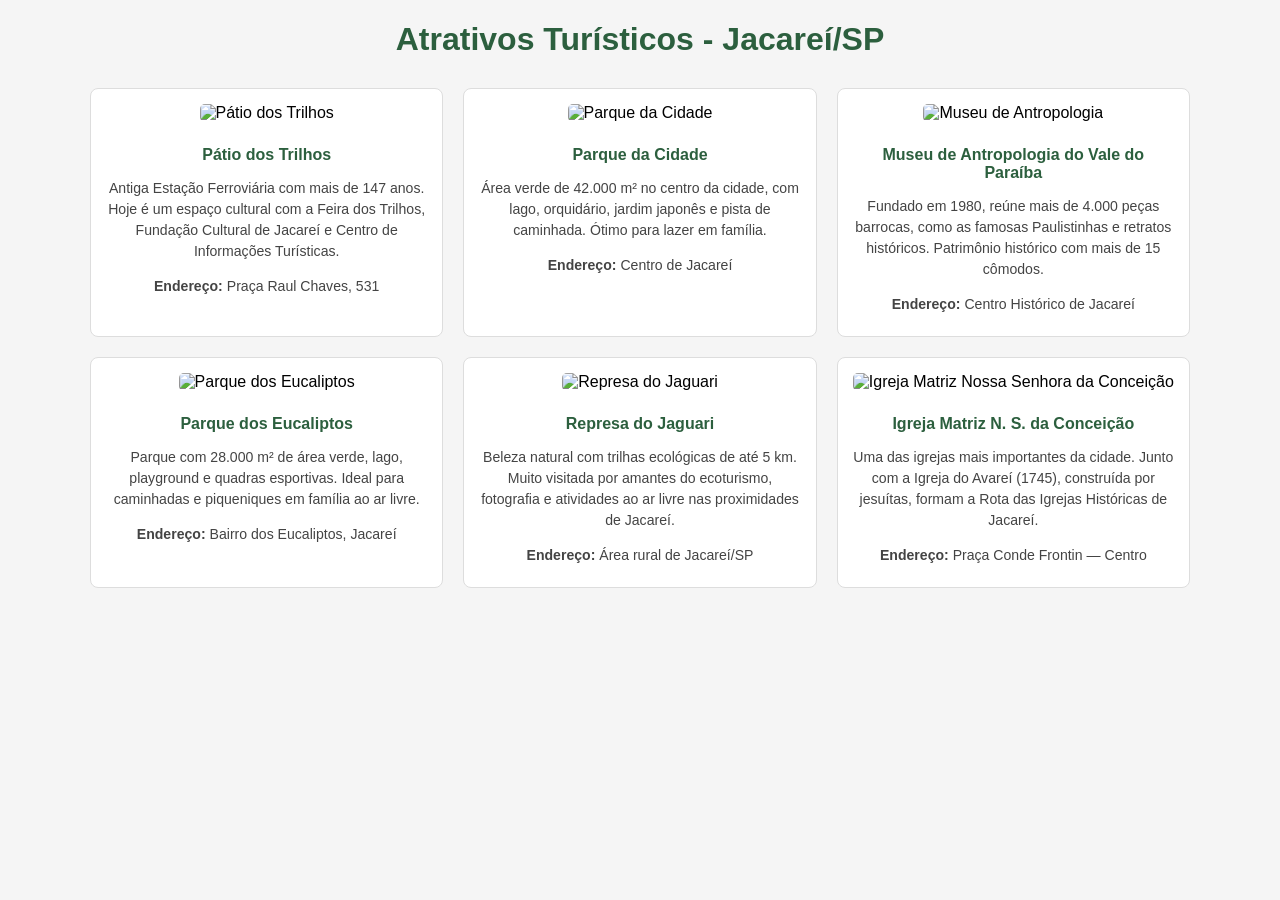
==== atrativos-jacarei (1)/atrativos-jacarei/index.html @ 8fc8e609 "feat: adicionar página de atrativos turísticos de Jacareí com estilo e conteúdo" ====
<!DOCTYPE html>
<html lang="pt-BR">
<head>
  <!--
    Desenvolvido com auxílio de IA: Claude (Anthropic - claude.ai)
    A IA foi utilizada para me auxiliar a gerar o código HTML e CSS e organizar
    as informações sobre os atrativos turísticos de Jacareí/SP.
    Usei também a IA para me dar a descrisção de cada atrativo e o endereço.
  -->
  <title>Atrativos Turísticos - Jacareí</title>
  <link rel="stylesheet" href="style.css" />
</head>
<body>

  <h1>Atrativos Turísticos - Jacareí/SP</h1>

  <div class="grid">

    <div class="card">
      <img src="https://www.jacarei.sp.gov.br/wp-content/uploads/2022/02/patio-dos-Trilhos-840x498.jpg" alt="Pátio dos Trilhos" />
      <h2>Pátio dos Trilhos</h2>
      <p>Antiga Estação Ferroviária com mais de 147 anos. Hoje é um espaço cultural com a Feira dos Trilhos, Fundação Cultural de Jacareí e Centro de Informações Turísticas.</p>
      <p><strong>Endereço:</strong> Praça Raul Chaves, 531</p>
    </div>

    <div class="card">
      <img src="https://www.jacarei.sp.gov.br/parque-da-cidade/img_8264/" alt="Parque da Cidade" />
      <h2>Parque da Cidade</h2>
      <p>Área verde de 42.000 m² no centro da cidade, com lago, orquidário, jardim japonês e pista de caminhada. Ótimo para lazer em família.</p>
      <p><strong>Endereço:</strong> Centro de Jacareí</p>
    </div>

    <div class="card">
      <img src="https://www.jacarei.sp.gov.br/wp-content/uploads/2018/04/Museu2-1-550x393.jpg" alt="Museu de Antropologia" />
      <h2>Museu de Antropologia do Vale do Paraíba</h2>
      <p>Fundado em 1980, reúne mais de 4.000 peças barrocas, como as famosas Paulistinhas e retratos históricos. Patrimônio histórico com mais de 15 cômodos.</p>
      <p><strong>Endereço:</strong> Centro Histórico de Jacareí</p>
    </div>

    <div class="card">
      <img src="https://www.jacarei.sp.gov.br/wp-content/uploads/2017/09/Pq_Eucaliptos_1.jpg" alt="Parque dos Eucaliptos" />
      <h2>Parque dos Eucaliptos</h2>
      <p>Parque com 28.000 m² de área verde, lago, playground e quadras esportivas. Ideal para caminhadas e piqueniques em família ao ar livre.</p>
      <p><strong>Endereço:</strong> Bairro dos Eucaliptos, Jacareí</p>
    </div>

    <div class="card">
      <img src="https://dynamic-media-cdn.tripadvisor.com/media/photo-o/1c/cb/3b/e6/represa-de-jaguari.jpg?w=1200&h=-1&s=1" alt="Represa do Jaguari" />
      <h2>Represa do Jaguari</h2>
      <p>Beleza natural com trilhas ecológicas de até 5 km. Muito visitada por amantes do ecoturismo, fotografia e atividades ao ar livre nas proximidades de Jacareí.</p>
      <p><strong>Endereço:</strong> Área rural de Jacareí/SP</p>
    </div>

    <div class="card">
      <img src="https://vault-us-east-1.pulsarimagens.com.br/file/thumb/79DM649.jpg" alt="Igreja Matriz Nossa Senhora da Conceição" />
      <h2>Igreja Matriz N. S. da Conceição</h2>
      <p>Uma das igrejas mais importantes da cidade. Junto com a Igreja do Avareí (1745), construída por jesuítas, formam a Rota das Igrejas Históricas de Jacareí.</p>
      <p><strong>Endereço:</strong> Praça Conde Frontin — Centro</p>
    </div>

  </div>

</body>
</html>
---- atrativos-jacarei (1)/atrativos-jacarei/style.css ----
body {
  font-family: Arial, sans-serif;
  background-color: #f5f5f5;
  margin: 20px;
}

h1 {
  text-align: center;
  color: #2c5f3e;
  margin-bottom: 30px;
}

.grid {
  display: grid;
  grid-template-columns: repeat(3, 1fr);
  gap: 20px;
  max-width: 1100px;
  margin: 0 auto;
}

.card {
  background: #ffffff;
  border: 1px solid #ddd;
  border-radius: 8px;
  padding: 15px;
  text-align: center;
  transition: opacity 0.3s;
}

.card:hover {
  opacity: 0.85;
}

.card img {
  width: 100%;
  height: 180px;
  object-fit: cover;
  border-radius: 5px;
  margin-bottom: 10px;
}

.card h2 {
  font-size: 1rem;
  color: #2c5f3e;
  margin-bottom: 8px;
}

.card p {
  font-size: 0.88rem;
  color: #444;
  line-height: 1.5;
  margin-bottom: 6px;
}

@media (max-width: 768px) {
  .grid {
    grid-template-columns: 1fr;
  }
}
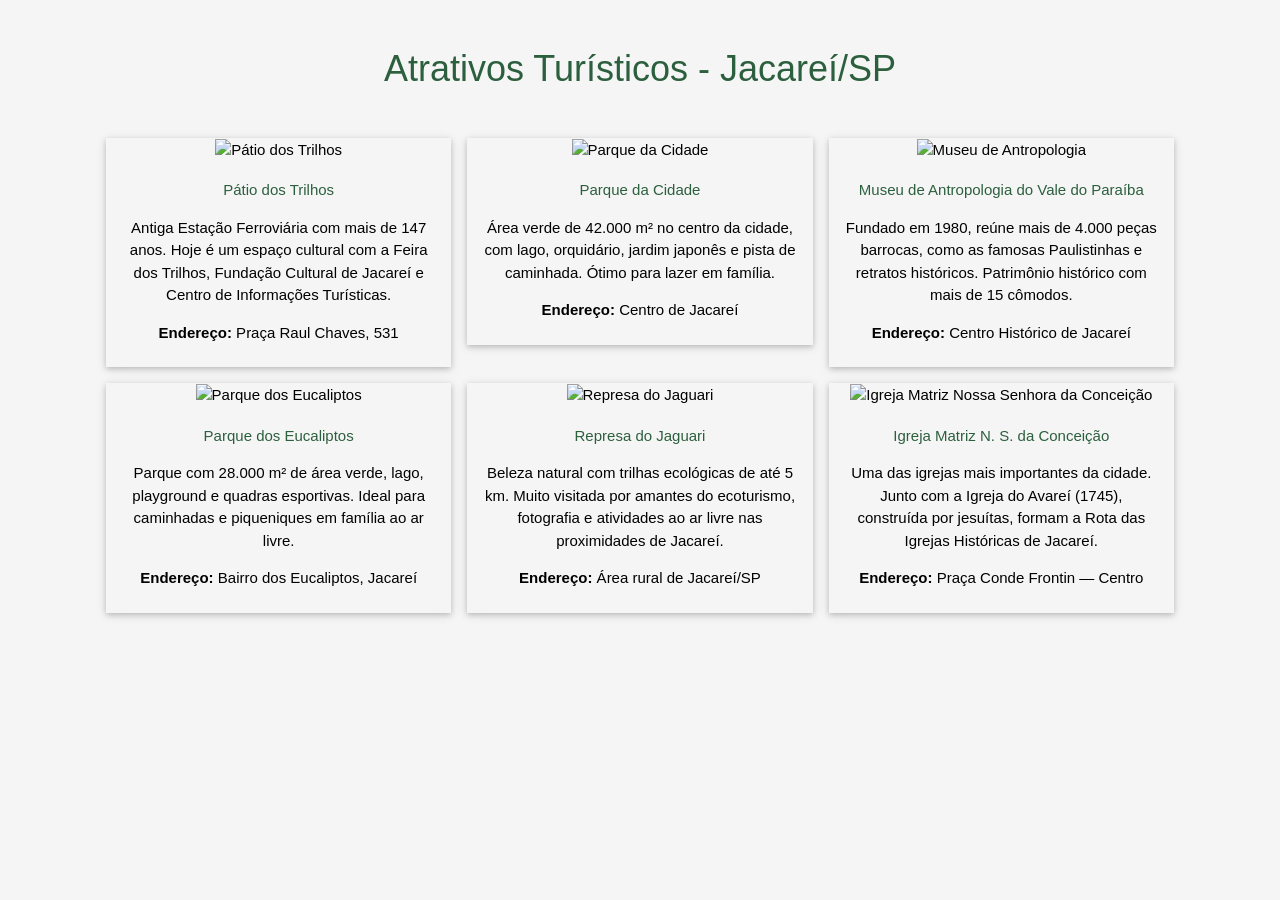
==== commit 233821c2: "Refactor HTML structure and styles for Jacareí tourist attractions page - Updated index.html to use " ====
--- a/atrativos-jacarei (1)/atrativos-jacarei/index.html
+++ b/atrativos-jacarei (1)/atrativos-jacarei/index.html
@@ -3,59 +3,111 @@
 <head>
   <!--
     Desenvolvido com auxílio de IA: Claude (Anthropic - claude.ai)
-    A IA foi utilizada para me auxiliar a gerar o código HTML e CSS e organizar
+    A IA foi utilizada para me auxiliar a gerar o código HTML e organizar
     as informações sobre os atrativos turísticos de Jacareí/SP.
-    Usei também a IA para me dar a descrisção de cada atrativo e o endereço.
+    Usei também a IA para me dar a descrição de cada atrativo e o endereço.
   -->
+  <meta charset="UTF-8">
+  <meta name="viewport" content="width=device-width, initial-scale=1.0">
+  <meta http-equiv="X-UA-Compatible" content="ie=edge">
+  <link rel="stylesheet" href="w3.css">
   <title>Atrativos Turísticos - Jacareí</title>
-  <link rel="stylesheet" href="style.css" />
+  <style>
+    body {
+      background-color: #f5f5f5;
+    }
+    .card-img {
+      width: 100%;
+      height: 180px;
+      object-fit: cover;
+    }
+    .titulo-principal {
+      color: #2c5f3e;
+    }
+    .titulo-card {
+      color: #2c5f3e;
+      font-size: 1rem;
+    }
+  </style>
 </head>
 <body>
 
-  <h1>Atrativos Turísticos - Jacareí/SP</h1>
+  <div class="w3-container w3-center w3-padding-32">
+    <h1 class="titulo-principal">Atrativos Turísticos - Jacareí/SP</h1>
+  </div>
 
-  <div class="grid">
+  <div class="w3-row-padding w3-center" style="max-width:1100px; margin:0 auto;">
 
-    <div class="card">
-      <img src="https://www.jacarei.sp.gov.br/wp-content/uploads/2022/02/patio-dos-Trilhos-840x498.jpg" alt="Pátio dos Trilhos" />
-      <h2>Pátio dos Trilhos</h2>
-      <p>Antiga Estação Ferroviária com mais de 147 anos. Hoje é um espaço cultural com a Feira dos Trilhos, Fundação Cultural de Jacareí e Centro de Informações Turísticas.</p>
-      <p><strong>Endereço:</strong> Praça Raul Chaves, 531</p>
+    <div class="w3-third w3-margin-bottom">
+      <div class="w3-card w3-hover-opacity">
+        <img src="https://www.jacarei.sp.gov.br/wp-content/uploads/2022/02/patio-dos-Trilhos-840x498.jpg"
+             alt="Pátio dos Trilhos" class="card-img">
+        <div class="w3-container w3-padding">
+          <h2 class="titulo-card">Pátio dos Trilhos</h2>
+          <p>Antiga Estação Ferroviária com mais de 147 anos. Hoje é um espaço cultural com a Feira dos Trilhos, Fundação Cultural de Jacareí e Centro de Informações Turísticas.</p>
+          <p><strong>Endereço:</strong> Praça Raul Chaves, 531</p>
+        </div>
+      </div>
     </div>
 
-    <div class="card">
-      <img src="https://www.jacarei.sp.gov.br/parque-da-cidade/img_8264/" alt="Parque da Cidade" />
-      <h2>Parque da Cidade</h2>
-      <p>Área verde de 42.000 m² no centro da cidade, com lago, orquidário, jardim japonês e pista de caminhada. Ótimo para lazer em família.</p>
-      <p><strong>Endereço:</strong> Centro de Jacareí</p>
+    <div class="w3-third w3-margin-bottom">
+      <div class="w3-card w3-hover-opacity">
+        <img src="https://www.jacarei.sp.gov.br/parque-da-cidade/img_8264/"
+             alt="Parque da Cidade" class="card-img">
+        <div class="w3-container w3-padding">
+          <h2 class="titulo-card">Parque da Cidade</h2>
+          <p>Área verde de 42.000 m² no centro da cidade, com lago, orquidário, jardim japonês e pista de caminhada. Ótimo para lazer em família.</p>
+          <p><strong>Endereço:</strong> Centro de Jacareí</p>
+        </div>
+      </div>
     </div>
 
-    <div class="card">
-      <img src="https://www.jacarei.sp.gov.br/wp-content/uploads/2018/04/Museu2-1-550x393.jpg" alt="Museu de Antropologia" />
-      <h2>Museu de Antropologia do Vale do Paraíba</h2>
-      <p>Fundado em 1980, reúne mais de 4.000 peças barrocas, como as famosas Paulistinhas e retratos históricos. Patrimônio histórico com mais de 15 cômodos.</p>
-      <p><strong>Endereço:</strong> Centro Histórico de Jacareí</p>
+    <div class="w3-third w3-margin-bottom">
+      <div class="w3-card w3-hover-opacity">
+        <img src="https://www.jacarei.sp.gov.br/wp-content/uploads/2018/04/Museu2-1-550x393.jpg"
+             alt="Museu de Antropologia" class="card-img">
+        <div class="w3-container w3-padding">
+          <h2 class="titulo-card">Museu de Antropologia do Vale do Paraíba</h2>
+          <p>Fundado em 1980, reúne mais de 4.000 peças barrocas, como as famosas Paulistinhas e retratos históricos. Patrimônio histórico com mais de 15 cômodos.</p>
+          <p><strong>Endereço:</strong> Centro Histórico de Jacareí</p>
+        </div>
+      </div>
     </div>
 
-    <div class="card">
-      <img src="https://www.jacarei.sp.gov.br/wp-content/uploads/2017/09/Pq_Eucaliptos_1.jpg" alt="Parque dos Eucaliptos" />
-      <h2>Parque dos Eucaliptos</h2>
-      <p>Parque com 28.000 m² de área verde, lago, playground e quadras esportivas. Ideal para caminhadas e piqueniques em família ao ar livre.</p>
-      <p><strong>Endereço:</strong> Bairro dos Eucaliptos, Jacareí</p>
+    <div class="w3-third w3-margin-bottom">
+      <div class="w3-card w3-hover-opacity">
+        <img src="https://www.jacarei.sp.gov.br/wp-content/uploads/2017/09/Pq_Eucaliptos_1.jpg"
+             alt="Parque dos Eucaliptos" class="card-img">
+        <div class="w3-container w3-padding">
+          <h2 class="titulo-card">Parque dos Eucaliptos</h2>
+          <p>Parque com 28.000 m² de área verde, lago, playground e quadras esportivas. Ideal para caminhadas e piqueniques em família ao ar livre.</p>
+          <p><strong>Endereço:</strong> Bairro dos Eucaliptos, Jacareí</p>
+        </div>
+      </div>
     </div>
 
-    <div class="card">
-      <img src="https://dynamic-media-cdn.tripadvisor.com/media/photo-o/1c/cb/3b/e6/represa-de-jaguari.jpg?w=1200&h=-1&s=1" alt="Represa do Jaguari" />
-      <h2>Represa do Jaguari</h2>
-      <p>Beleza natural com trilhas ecológicas de até 5 km. Muito visitada por amantes do ecoturismo, fotografia e atividades ao ar livre nas proximidades de Jacareí.</p>
-      <p><strong>Endereço:</strong> Área rural de Jacareí/SP</p>
+    <div class="w3-third w3-margin-bottom">
+      <div class="w3-card w3-hover-opacity">
+        <img src="https://dynamic-media-cdn.tripadvisor.com/media/photo-o/1c/cb/3b/e6/represa-de-jaguari.jpg?w=1200&h=-1&s=1"
+             alt="Represa do Jaguari" class="card-img">
+        <div class="w3-container w3-padding">
+          <h2 class="titulo-card">Represa do Jaguari</h2>
+          <p>Beleza natural com trilhas ecológicas de até 5 km. Muito visitada por amantes do ecoturismo, fotografia e atividades ao ar livre nas proximidades de Jacareí.</p>
+          <p><strong>Endereço:</strong> Área rural de Jacareí/SP</p>
+        </div>
+      </div>
     </div>
 
-    <div class="card">
-      <img src="https://vault-us-east-1.pulsarimagens.com.br/file/thumb/79DM649.jpg" alt="Igreja Matriz Nossa Senhora da Conceição" />
-      <h2>Igreja Matriz N. S. da Conceição</h2>
-      <p>Uma das igrejas mais importantes da cidade. Junto com a Igreja do Avareí (1745), construída por jesuítas, formam a Rota das Igrejas Históricas de Jacareí.</p>
-      <p><strong>Endereço:</strong> Praça Conde Frontin — Centro</p>
+    <div class="w3-third w3-margin-bottom">
+      <div class="w3-card w3-hover-opacity">
+        <img src="https://vault-us-east-1.pulsarimagens.com.br/file/thumb/79DM649.jpg"
+             alt="Igreja Matriz Nossa Senhora da Conceição" class="card-img">
+        <div class="w3-container w3-padding">
+          <h2 class="titulo-card">Igreja Matriz N. S. da Conceição</h2>
+          <p>Uma das igrejas mais importantes da cidade. Junto com a Igreja do Avareí (1745), construída por jesuítas, formam a Rota das Igrejas Históricas de Jacareí.</p>
+          <p><strong>Endereço:</strong> Praça Conde Frontin — Centro</p>
+        </div>
+      </div>
     </div>
 
   </div>
